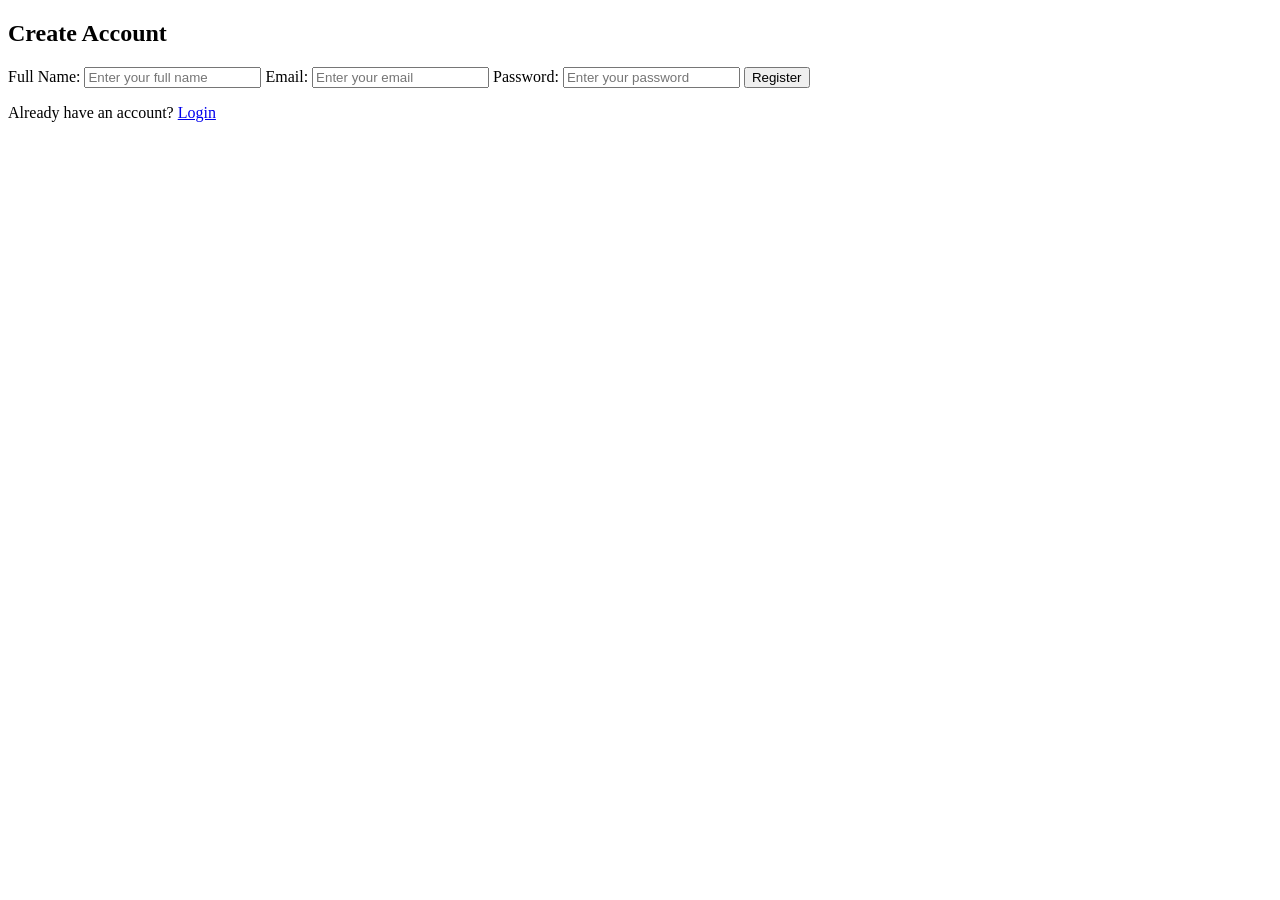
==== Simple Form/index.html @ bc851548 "Create index.html" ====
<!DOCTYPE html>
<html lang="en">

<head>
  <meta charset="UTF-8">
  <meta name="viewport" content="width=device-width, initial-scale=1.0">
  <title>Document</title>
  <link rel="stylesheet" href="style.css">
</head>

<body>
  <div class="container">
    <div class="form-box">
      <h2>Create Account</h2>

      <form action="" id="registrationForm">
        <label for="">Full Name:</label>
        <input type="text" id="name" placeholder="Enter your full name" required>

        <label for="">Email:</label>
        <input type="email" id="email" placeholder="Enter your email" required>

        <label for="">Password:</label>
        <input type="password" id="password" placeholder="Enter your password" required>

        <button type="submit">Register</button>
      </form>

      <p class="login-text">Already have an account? <a href="#">Login</a></p>
    </div>
  </div>

  <script src="script.js"></script>
</body>

</html>
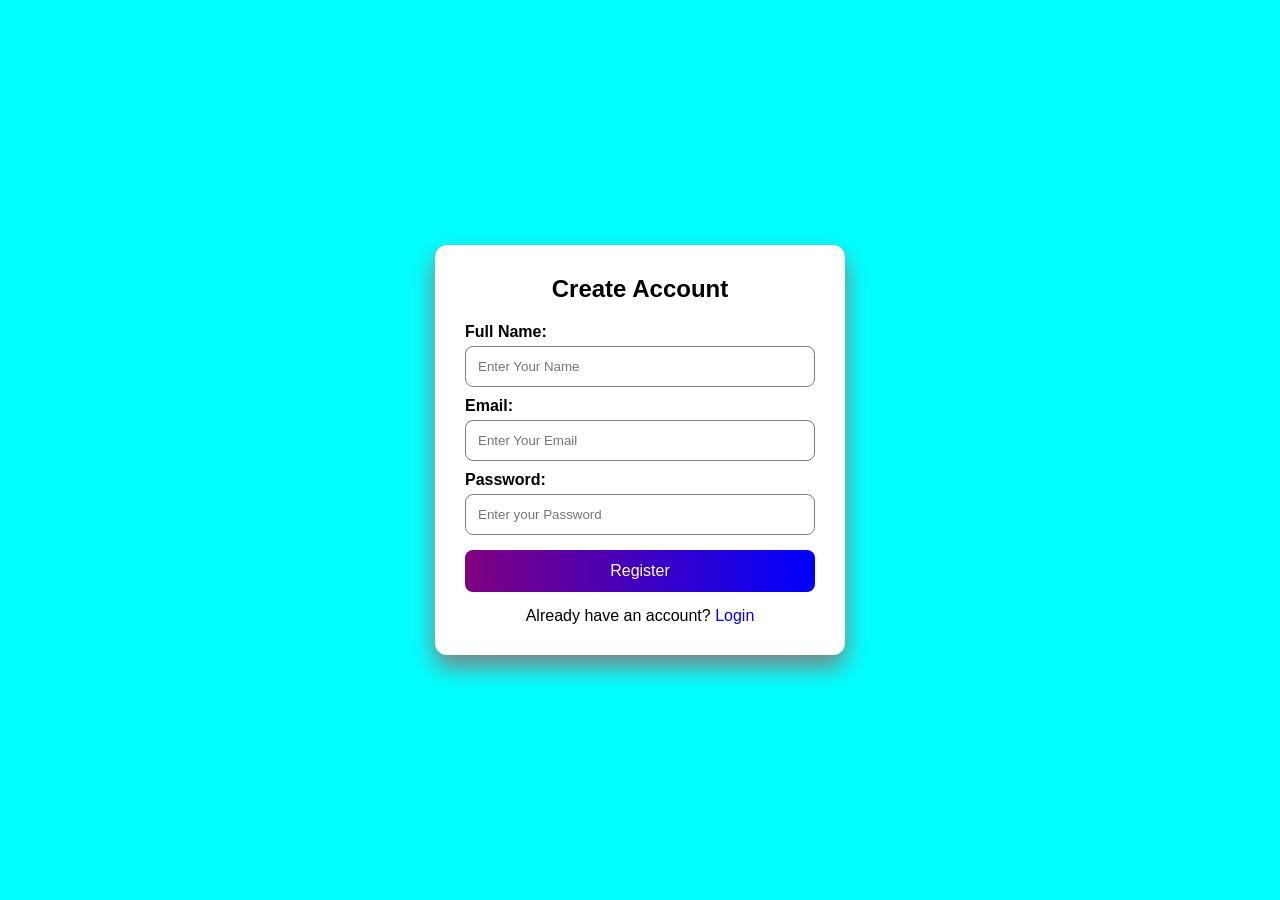
==== commit cac98969: "Update index.html" ====
--- a/Simple Form/index.html
+++ b/Simple Form/index.html
@@ -10,24 +10,22 @@
 
 <body>
   <div class="container">
-    <div class="form-box">
-      <h2>Create Account</h2>
+    <h2>Create Account</h2>
+    <form action="" id="reginstrationForm">
 
-      <form action="" id="registrationForm">
-        <label for="">Full Name:</label>
-        <input type="text" id="name" placeholder="Enter your full name" required>
+      <label for="">Full Name:</label>
+      <input type="text" id="name" placeholder="Enter Your Name">
 
-        <label for="">Email:</label>
-        <input type="email" id="email" placeholder="Enter your email" required>
+      <label for="">Email:</label>
+      <input type="email" id="email" placeholder="Enter Your Email">
 
-        <label for="">Password:</label>
-        <input type="password" id="password" placeholder="Enter your password" required>
+      <label for="">Password:</label>
+      <input type="password" id="password" placeholder="Enter your Password">
 
-        <button type="submit">Register</button>
-      </form>
+      <button type="submit">Register</button>
+    </form>
 
-      <p class="login-text">Already have an account? <a href="#">Login</a></p>
-    </div>
+    <p class="login-text">Already have an account? <a href="#">Login</a></p>
   </div>
 
   <script src="script.js"></script>
--- a/Simple Form/style.css
+++ b/Simple Form/style.css
@@ -0,0 +1,61 @@
+*{
+    margin: 0;
+    padding: 0;
+    font-family: Arial, Helvetica, sans-serif;
+}
+body{
+    background: aqua;
+    height: 100vh;
+    display: flex;
+    justify-content: center;
+    align-items: center;
+}
+.container{
+    background: white;
+    padding: 30px;
+    width: 350px;
+    border-radius: 12px;
+    box-shadow: 0 12px 25px gray;
+}
+.container h2{
+    text-align: center;
+    margin-bottom: 20px;
+}
+label{
+    display: block;
+    margin-top: 10px;
+    margin-bottom: 5px;
+    font-weight: 600;
+}
+input{
+    width: 100%;
+    padding: 12px;
+    box-sizing: border-box;
+    border-radius: 8px;
+    border: 1px solid gray;
+}
+input:focus{
+    border: 2px solid red;
+}
+button{
+    width: 100%;
+    padding: 12px;
+    margin-top: 15px;
+    border: none;
+    background: linear-gradient(to right, purple, blue);
+    border-radius: 8px;
+    color: white;
+    font-size: 16px;
+    cursor: pointer;
+}
+button:hover{
+    opacity: 0.9;
+}
+.login-text{
+    text-align: center;
+    margin-top: 15px;
+}
+.login-text a{
+    color: blue;
+    text-decoration: none;
+}
